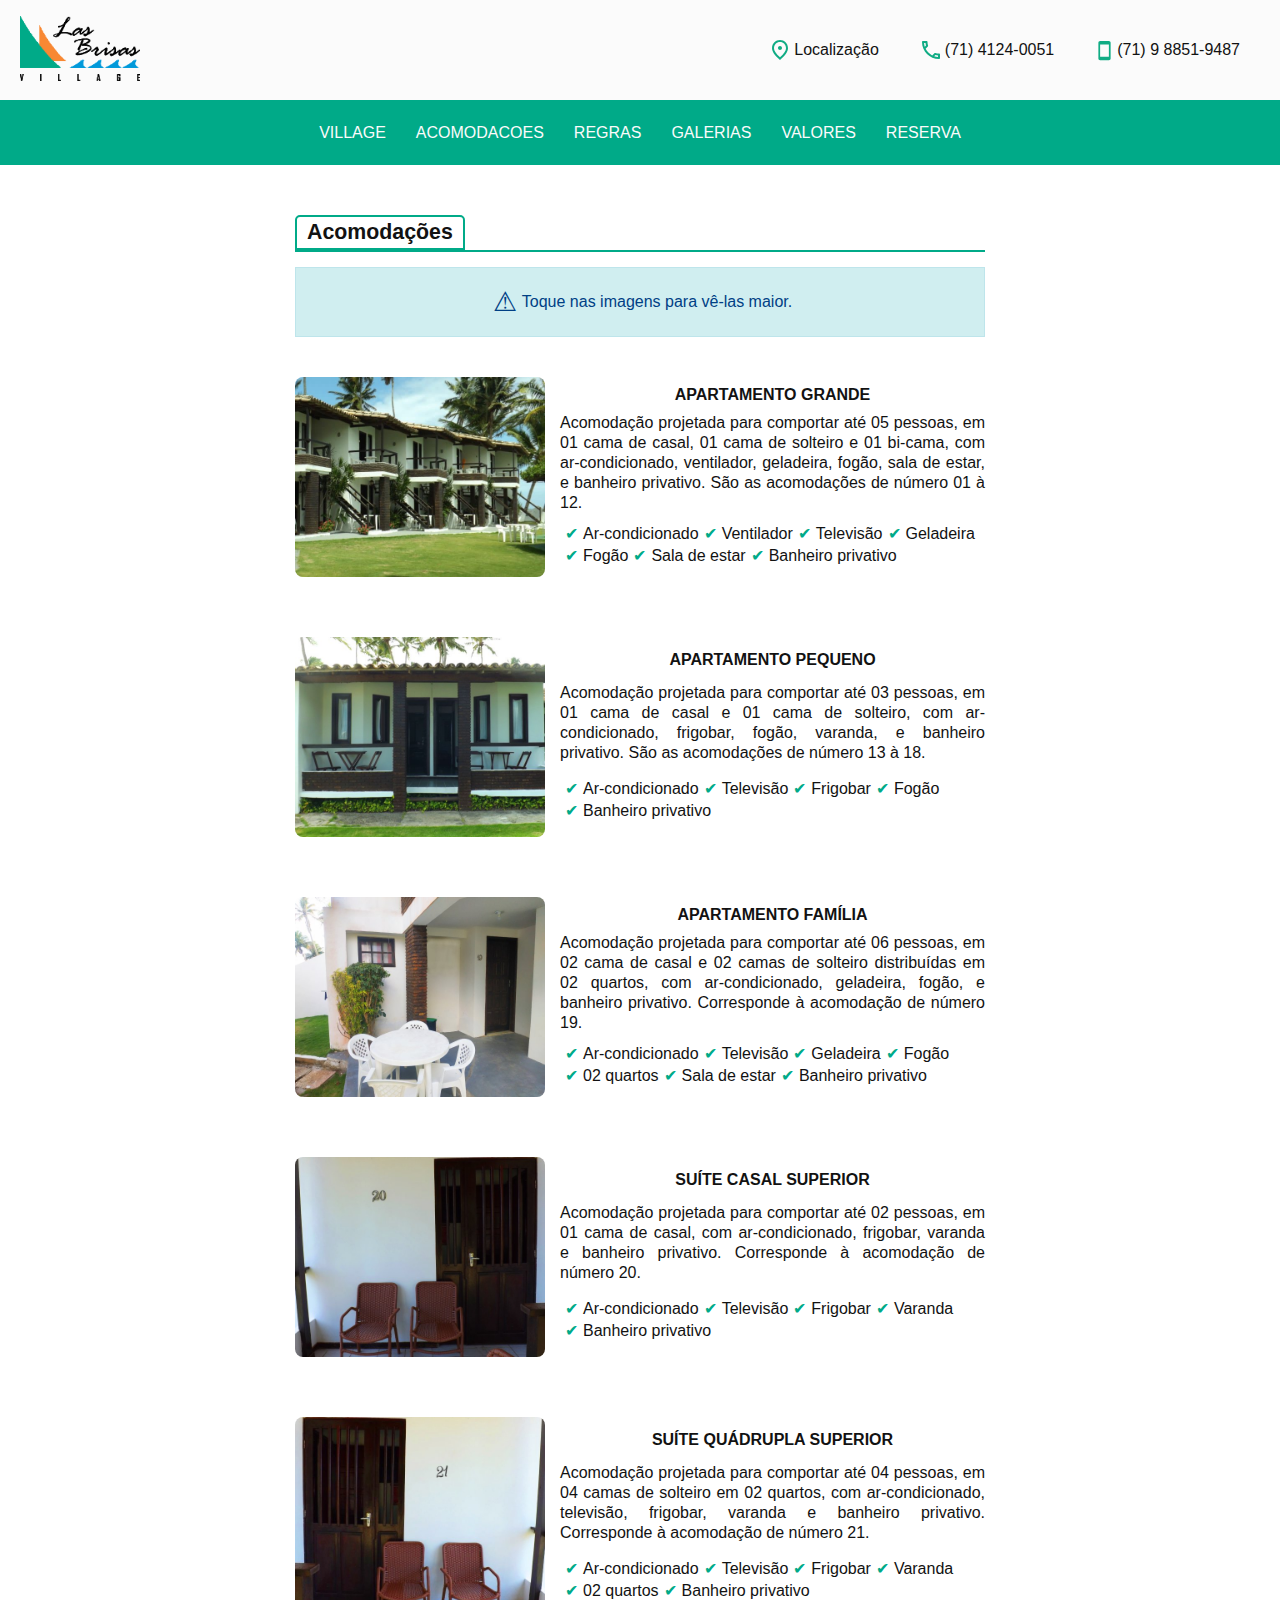
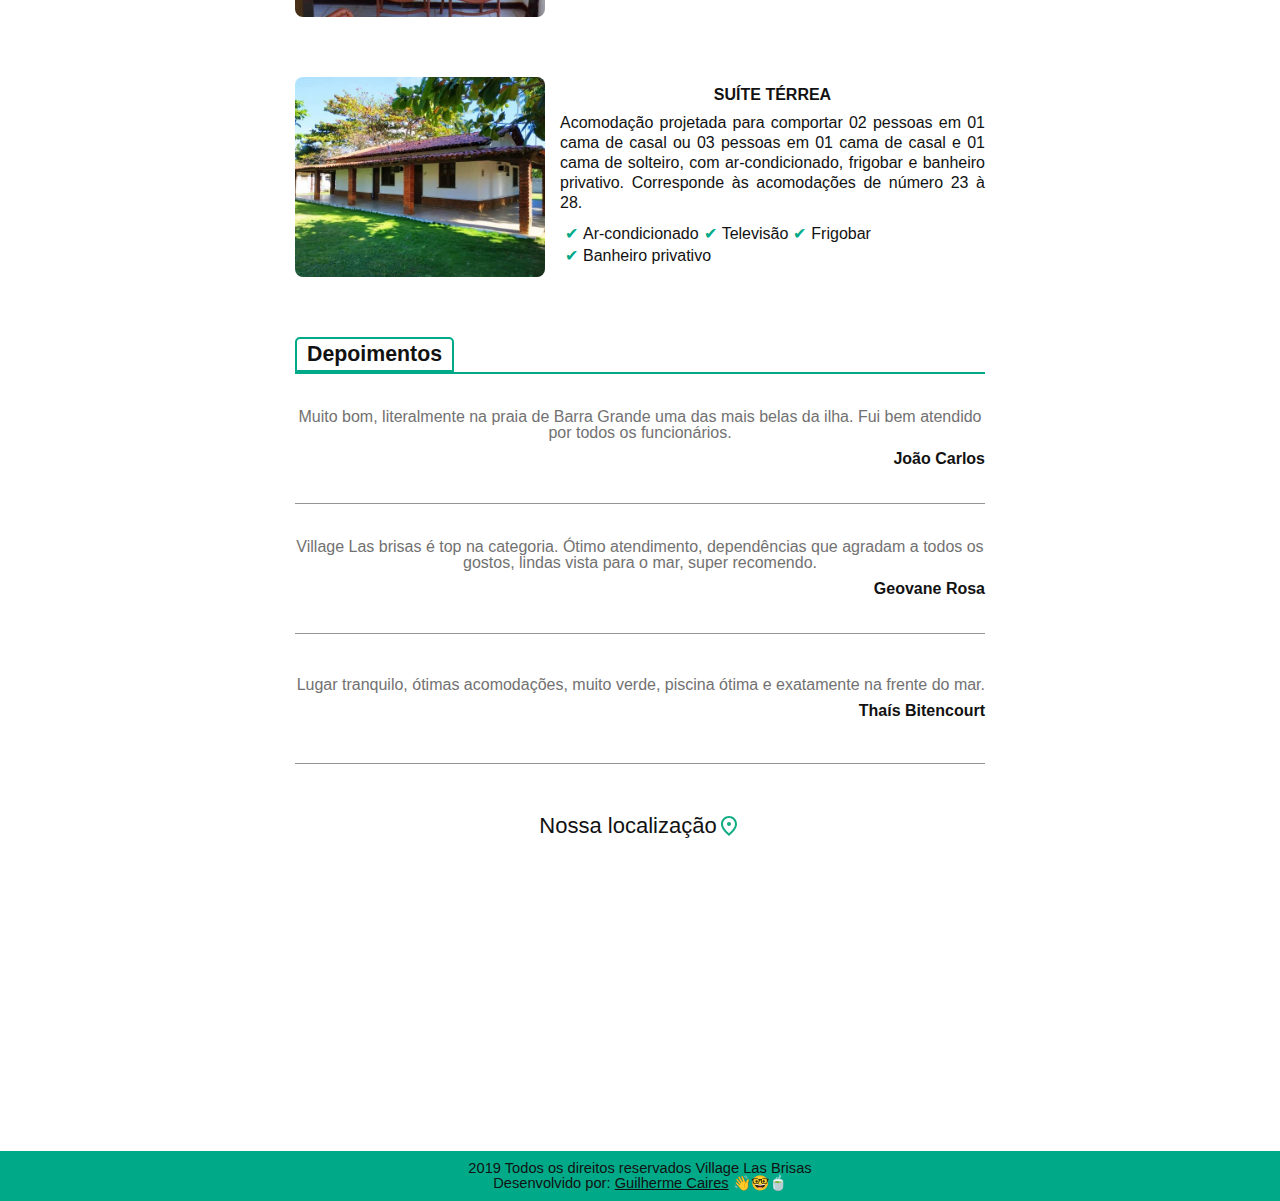
==== acomodacoes/index.html @ bf190e9e "PHP TO HTML" ====
<!DOCTYPE html>
<html lang="pt-BR">

<head>
    <!-- Meta config -->
    <meta charset="UTF-8">
    <meta name="theme-color" content="#10AC84" />
    <meta http-equiv="X-UA-Compatible" content="ie=edge">
    <meta name="viewport" content="width=device-width, initial-scale=1.0">
    <!-- Google SEO -->
    <meta name="target_country" content="br">
    <meta name="author" content="Guilherme Caires - www.github.com/gcairesdev">
    <meta name="reply-to" content="villagelasbrisas@gmail.com.br">
    <meta name="keywords" content="pousada, acomodacoes, quartos, apartamento, suite, ar condicionado, ilha de itaparica, barra grande, vera cruz, village, las brisas, village las brisas, reservas, hospedagem, hotel">
    <meta name="description" content="Possuímos acomodações para suportar 02 à 06 pessoas, com ar-condicionado, televisão, cozinha montada (fogão, geladeira e utensílhos) e banheiro privativo.">
    <meta name="robots" content="index, follow">
    <!-- Favicons -->
    <link rel="icon" href="../assets/img/icons/favicon-16.png" sizes="16x16">
    <link rel="icon" href="../assets/img/icons/favicon-32.png" sizes="32x32">
    <link rel="icon" href="../assets/img/icons/favicon-48.png" sizes="48x48">
    <link rel="icon" href="../assets/img/icons/favicon-64.png" sizes="64x64">
    <link rel="icon" href="../assets/img/icons/favicon-128.png" sizes="128x128">
    <link rel="shortcut icon" href="../assets/img/icons/favicon.ico" type="image/x-icon" />
    <!-- CSS global -->
    <link rel="stylesheet" href="../assets/css/global.css">
    <link rel="stylesheet" href="../assets/css/menu.css">
    <link rel="stylesheet" href="../assets/css/rules.css">
    <link rel="stylesheet" href="../assets/css/footer.css">
    <!-- CSS pagina -->
    <link rel="stylesheet" href="../assets/css/allocations.css">
    <link rel="stylesheet" href="../assets/css/modal.css">
    <!-- Titulo -->
    <title>Nossas Acomodações | Village Las Brisas - Ilha de Itaparica - BA</title>
</head>

<body>
    <!-- <Header> -->
    <header class="inative">
        <div>
            <nav id="white-nav">
                <div id="mobile-menu">
                    <a id="logo" href="/">
                        <img src="../assets/img/logo.png" alt="Logo">
                    </a>

                    <div id="toggle-menu">☰</div>
                </div>

                <ul>
                    <li>
                        <a href="https://goo.gl/maps/hRRAmpsSShMK7qVC8" target="_blank">
                            <img src="../assets/img/icons/location.svg" alt="Localização">
                            Localização
                        </a>
                    </li>
                    <li>
                        <a href="tel:+5507141240051">
                            <img src="../assets/img/icons/phone.svg" alt="Telefone">
                            (71) 4124-0051
                        </a>
                    </li>
                    <li>
                        <a href="tel:+55071988519487">
                            <img src="../assets/img/icons/mobile-phone.svg" alt="Celular">
                            (71) 9 8851-9487
                        </a>
                    </li>
                </ul>
            </nav>

            <nav id="green-nav">
                <ul>
                    <li>
                        <a href="/">Village</a>
                    </li>

                    <li>
                        <a href="/acomodacoes">Acomodacoes</a>
                    </li>

                    <li>
                        <a href="#regras" id="rules-menu">Regras</a>
                    </li>

                    <li>
                        <a href="/#gallery">Galerias</a>
                    </li>

                    <li>
                        <a href="/reserva#prices">Valores</a>
                    </li>

                    <li>
                        <a href="/reserva#reservations">Reserva</a>
                    </li>
                </ul>
            </nav>
        </div>
    </header>
    <section id="regras" class="dn">
        <div id="rules-content" class="container-sm">
            <div class="close">
                <span>X</span>
            </div>

            <div class="title-separator">
                <h2>Regras</h2>
            </div>

            <p id="header-paragraph">
                Para que nosso ambiente seja tranquilo e confortável para todos,
                as regras são excenciais, não como uma forma proibitiva, mas
                como um meio de organizar e garantir a boa convivência.
            </p>

            <h3>Não é permitido:</h3>

            <ul>
                <li>Uso da piscina por visitantes.</li>
                <li>Uso da piscina sem antes tomar uma ducha no chuveiro.</li>
                <li>Uso de bóias na piscina, com excessão de bóias de braço.</li>
                <li>Uso de brinquedos na piscina, ou retirar água da mesma.</li>
                <li>Comer ou beber dentro da piscina.</li>
                <li>Jogar ponta de cigarro na grama ou no chão.</li>
                <li>Entrada de animais.</li>
                <li>Permanência de visitantes por mais de 30 minutos.</li>
                <li>Som alto.</li>
                <li>Estender toalhas, camisas, cangas e etc... no peitoril.</li>
                <li>Levar toalhas do village para a praia.</li>
                <li>Trocar lençóis e tolhas antes de 03 dias.</li>
                <li>Ultrapassar o limite de saída (12:00), sujeito a cobrança de meia diária.</li>
            </ul>

            <h3>Políticas:</h3>

            <p>
                <b>Pagamento:</b>
            </p>

            <ul id="payment-policy">
                <li>
                    <i>Depósito bancário/transferência:</i> 50% do valor da reserva para garantia
                    da mesma. Enviar o comprovante para o WhatsApp: <a href="tel:+55071988519487">(71) 9 8851-9487</a>
                </li>
                <li>
                    <i>Cartão:</i> aceitamos todas as bandeiras, porém somente pagamento à vista.<br><br>
                </li>
            </ul>

            <p>
                <b>Crianças:</b> Crianças de até 05 anos, não pagam (sem cama extra). A partir dessa idade,
                é cobrado o valor de adulto.
            </p>

            <p>
                <b>Regime:</b>

                Café da manhã servido somente em eventos, mediante combinado.
                Servido das 08:00 às 10:00, com valor de R$ 20,00 por pessoa.
            </p>

            <p>
                <b>Cancelamento:</b>

                Em caso de cancelamento, o valor não será devolvido, este será convertido em crédito para
                ser usado em outra data, mediante disponibilidade. Deve ser avisado com 05 dias de
                antecedência, caso contrário não há conversão para cŕedito, ou devolução.
                <br><br>
                Caso o hóspede desejar fazer o checkout antes da data prevista, não há devolução do valor,
                ou crédito na casa.
            </p>
        </div>
    </section>
    <!-- </Header> -->

    <!-- <Page> -->
        <main class="container">
            <section id="allocations" class="container-sm">
                <div>
                    <div class="title-separator">
                        <h2>Acomodações</h2>
                    </div>
                </div>
        
                <div>
                    <div class="alert">
                        <span>⚠</span> Toque nas imagens para vê-las maior.
                    </div>
                </div>
        
                <div>
                    <div class="allocation">
                        <div class="allocation-content">
                            <a href="#modal" class="modal-items" onclick="openPhoto(event.target)">
                                <img
                                    alt="Apartamento grande"
                                    src="../assets/img/ap-grande-00.jpg"
                                >
                                <img
                                    class="dn"
                                    alt="Apartamento grande"
                                    src="../assets/img/ap-grande-01.jpg"
                                >
        
                                <img
                                    class="dn"
                                    alt="Apartamento grande"
                                    src="../assets/img/ap-grande-02.jpg"
                                >
        
                                <img
                                    class="dn"
                                    alt="Apartamento grande"
                                    src="../assets/img/ap-grande-03.jpg"
                                >
        
                                <img
                                    class="dn"
                                    alt="Apartamento grande"
                                    src="../assets/img/ap-grande-04.jpg"
                                >
        
                                <img
                                    class="dn"
                                    alt="Apartamento grande"
                                    src="../assets/img/ap-grande-05.jpg"
                                >
                            </a>
        
                            <div class="allocation-paragraph">
                                <h3>Apartamento grande</h3>
        
                                <p>
                                    Acomodação projetada para comportar até 05 pessoas, em 01 cama de casal,
                                    01 cama de solteiro e 01 bi-cama, com ar-condicionado, ventilador, geladeira, fogão,
                                    sala de estar, e banheiro privativo. São as acomodações de número 01 à 12.
                                </p>
        
                                <ul>
                                    <li><span class="check">✔</span> Ar-condicionado</li>
                                    <li><span class="check">✔</span> Ventilador</li>
                                    <li><span class="check">✔</span> Televisão</li>
                                    <li><span class="check">✔</span> Geladeira</li>
                                    <li><span class="check">✔</span> Fogão</li>
                                    <li><span class="check">✔</span> Sala de estar</li>
                                    <li><span class="check">✔</span> Banheiro privativo</li>
                                </ul>
                            </div>
                        </div>
                    </div>
                </div>
        
                <div>
                    <div class="allocation">
                        <div class="allocation-content">
                            <a href="#modal" class="modal-items" onclick="openPhoto(event.target)">
                                <img
                                    alt="Apartamento pequeno"
                                    src="../assets/img/ap-pequeno-00.jpg"
                                >
                                <img
                                    class="dn"
                                    alt="Apartamento pequeno"
                                    src="../assets/img/ap-pequeno-01.jpg"
                                >
        
                                <img
                                    class="dn"
                                    alt="Apartamento pequeno"
                                    src="../assets/img/ap-pequeno-02.jpg"
                                >
        
                                <img
                                    class="dn"
                                    alt="Apartamento pequeno"
                                    src="../assets/img/ap-pequeno-03.jpg"
                                >
        
                                <img
                                    class="dn"
                                    alt="Apartamento pequeno"
                                    src="../assets/img/ap-pequeno-04.jpg"
                                >
                            </a>
        
                            <div class="allocation-paragraph">
                                <h3>Apartamento pequeno</h3>
        
                                <p>
                                    Acomodação projetada para comportar até 03 pessoas, em 01 cama de casal e 01 cama de solteiro,
                                    com ar-condicionado, frigobar, fogão, varanda, e banheiro privativo. São as acomodações de
                                    número 13 à 18.
                                </p>
        
                                <ul>
                                    <li><span class="check">✔</span> Ar-condicionado</li>
                                    <li><span class="check">✔</span> Televisão</li>
                                    <li><span class="check">✔</span> Frigobar</li>
                                    <li><span class="check">✔</span> Fogão</li>
                                    <li><span class="check">✔</span> Banheiro privativo</li>
                                </ul>
                            </div>
                        </div>
                    </div>
                </div>
        
                <div>
                    <div class="allocation">
                        <div class="allocation-content">
                            <a href="#modal" class="modal-items" onclick="openPhoto(event.target)">
                                <img
                                    alt="Apartamento familia"
                                    src="../assets/img/ap-familia-00.jpg"
                                >
                                <img
                                    class="dn"
                                    alt="Apartamento familia"
                                    src="../assets/img/ap-familia-01.jpg"
                                >
        
                                <img
                                    class="dn"
                                    alt="Apartamento familia"
                                    src="../assets/img/ap-familia-02.jpg"
                                >
        
                                <img
                                    class="dn"
                                    alt="Apartamento familia"
                                    src="../assets/img/ap-familia-03.jpg"
                                >
        
                                <img
                                    class="dn"
                                    alt="Apartamento familia"
                                    src="../assets/img/ap-familia-04.jpg"
                                >
        
                                <img
                                    class="dn"
                                    alt="Apartamento familia"
                                    src="../assets/img/ap-familia-05.jpg"
                                >
        
                                <img
                                    class="dn"
                                    alt="Apartamento familia"
                                    src="../assets/img/ap-familia-06.jpg"
                                >
        
                                <img
                                    class="dn"
                                    alt="Apartamento familia"
                                    src="../assets/img/ap-familia-07.jpg"
                                >
                            </a>
        
                            <div class="allocation-paragraph">
                                <h3>Apartamento família</h3>
        
                                <p>
                                    Acomodação projetada para comportar até 06 pessoas, em 02 cama de casal e 02 camas de solteiro
                                    distribuídas em 02 quartos, com ar-condicionado, geladeira, fogão, e banheiro privativo.
                                    Corresponde à acomodação de número 19.
                                </p>
        
                                <ul>
                                    <li><span class="check">✔</span> Ar-condicionado</li>
                                    <li><span class="check">✔</span> Televisão</li>
                                    <li><span class="check">✔</span> Geladeira</li>
                                    <li><span class="check">✔</span> Fogão</li>
                                    <li><span class="check">✔</span> 02 quartos</li>
                                    <li><span class="check">✔</span> Sala de estar</li>
                                    <li><span class="check">✔</span> Banheiro privativo</li>
                                </ul>
                            </div>
                        </div>
                    </div>
                </div>
        
                <div>
                    <div class="allocation">
                        <div class="allocation-content">
                            <a href="#modal" class="modal-items" onclick="openPhoto(event.target)">
                                <img
                                    alt="Suíte casal superior"
                                    src="../assets/img/suite-casal-superior-00.jpg"
                                >
                                <img
                                    class="dn"
                                    alt="Suíte casal superior"
                                    src="../assets/img/suite-casal-superior-01.jpg"
                                >
        
                                <img
                                    class="dn"
                                    alt="Suíte casal superior"
                                    src="../assets/img/suite-casal-superior-02.jpg"
                                >
        
                                <img
                                    class="dn"
                                    alt="Suíte casal superior"
                                    src="../assets/img/suite-casal-superior-03.jpg"
                                >
        
                                <img
                                    class="dn"
                                    alt="Suíte casal superior"
                                    src="../assets/img/suite-casal-superior-04.jpg"
                                >
                            </a>
        
                            <div class="allocation-paragraph">
                                <h3>Suíte casal superior</h3>
        
                                <p>
                                    Acomodação projetada para comportar até 02 pessoas, em 01 cama de casal, com ar-condicionado,
                                    frigobar, varanda e banheiro privativo. Corresponde à acomodação de número 20.
                                </p>
        
                                <ul>
                                    <li><span class="check">✔</span> Ar-condicionado</li>
                                    <li><span class="check">✔</span> Televisão</li>
                                    <li><span class="check">✔</span> Frigobar</li>
                                    <li><span class="check">✔</span> Varanda</li>
                                    <li><span class="check">✔</span> Banheiro privativo</li>
                                </ul>
                            </div>
                        </div>
                    </div>
                </div>
        
                <div>
                    <div class="allocation">
                        <div class="allocation-content">
                            <a href="#modal" class="modal-items" onclick="openPhoto(event.target)">
                                <img
                                    alt="Suíte quadrupla superior"
                                    src="../assets/img/suite-quadrupla-superior-00.jpg"
                                >
                                <img
                                    class="dn"
                                    alt="Suíte quadrupla superior"
                                    src="../assets/img/suite-quadrupla-superior-01.jpg"
                                >
        
                                <img
                                    class="dn"
                                    alt="Suíte quadrupla superior"
                                    src="../assets/img/suite-quadrupla-superior-02.jpg"
                                >
        
                                <img
                                    class="dn"
                                    alt="Suíte quadrupla superior"
                                    src="../assets/img/suite-quadrupla-superior-03.jpg"
                                >
        
                                <img
                                    class="dn"
                                    alt="Suíte quadrupla superior"
                                    src="../assets/img/suite-quadrupla-superior-04.jpg"
                                >
                            </a>
        
                            <div class="allocation-paragraph">
                                <h3>Suíte quádrupla superior</h3>
        
                                <p>
                                    Acomodação projetada para comportar até 04 pessoas, em 04 camas de solteiro em 02 quartos,
                                    com ar-condicionado, televisão, frigobar, varanda e banheiro privativo.
                                    Corresponde à acomodação de número 21.
                                </p>
        
                                <ul>
                                    <li><span class="check">✔</span> Ar-condicionado</li>
                                    <li><span class="check">✔</span> Televisão</li>
                                    <li><span class="check">✔</span> Frigobar</li>
                                    <li><span class="check">✔</span> Varanda</li>
                                    <li><span class="check">✔</span> 02 quartos</li>
                                    <li><span class="check">✔</span> Banheiro privativo</li>
                                </ul>
                            </div>
                        </div>
                    </div>
                </div>
        
                <div>
                    <div class="allocation">
                        <div class="allocation-content">
                            <a href="#modal" class="modal-items" onclick="openPhoto(event.target)">
                                <img
                                    alt="Suíte térrea"
                                    src="../assets/img/suite-terrea-00.jpg"
                                >
                                <img
                                    class="dn"
                                    alt="Suíte térrea"
                                    src="../assets/img/suite-terrea-01.jpg"
                                >
        
                                <img
                                    class="dn"
                                    alt="Suíte térrea"
                                    src="../assets/img/suite-terrea-02.jpg"
                                >
        
                                <img
                                    class="dn"
                                    alt="Suíte térrea"
                                    src="../assets/img/suite-terrea-03.jpg"
                                >
        
                                <img
                                    class="dn"
                                    alt="Suíte térrea"
                                    src="../assets/img/suite-terrea-04.jpg"
                                >
                            </a>
        
                            <div class="allocation-paragraph">
                                <h3>Suíte térrea</h3>
        
                                <p>
                                    Acomodação projetada para comportar 02 pessoas em 01 cama de casal ou 03 pessoas em
                                    01 cama de casal e 01 cama de solteiro, com ar-condicionado, frigobar e banheiro privativo.
                                    Corresponde às acomodações de número 23 à 28.
                                </p>
        
                                <ul>
                                    <li><span class="check">✔</span> Ar-condicionado</li>
                                    <li><span class="check">✔</span> Televisão</li>
                                    <li><span class="check">✔</span> Frigobar</li>
                                    <li><span class="check">✔</span> Banheiro privativo</li>
                                </ul>
                            </div>
                        </div>
                    </div>
                </div>
        
            </section>
        </main>
    <!-- </Page> -->

    <!-- <Footer> -->
    <footer>
        <section id="evaluations" class="container-sm">
            <div>
                <div class="title-separator">
                    <h2>Depoimentos</h2>
                </div>
            </div>

            <div>
                <div class="evaluation">
                    <a href="https://goo.gl/maps/RhnFDyVtwqafpZrW9" target="_blank">
                        Muito bom, literalmente na praia de Barra Grande uma das mais belas da ilha. Fui bem atendido
                        por todos os funcionários.
                    </a>
                    <h3>João Carlos</h3>
                </div>
            </div>

            <div>
                <div class="evaluation">
                    <a href="https://goo.gl/maps/DTw56VWFo4kzTRpG6" target="_blank">
                        Village Las brisas é top na categoria. Ótimo atendimento, dependências que agradam a todos os
                        gostos, lindas vista para o mar, super recomendo.
                    </a>
                    <h3>Geovane Rosa</h3>
                </div>
            </div>

            <div>
                <div class="evaluation">
                    <a href="https://goo.gl/maps/x6C1NA7M4c6sWCS16" target="_blank">
                        Lugar tranquilo, ótimas acomodações, muito verde, piscina ótima e exatamente na frente do mar.
                    </a>
                    <h3>Thaís Bitencourt</h3>
                </div>
            </div>
        </section>

        <div id="map">
            <div id="map-header">
                <a href="https://goo.gl/maps/hRRAmpsSShMK7qVC8">
                    Nossa localização
                    <img src="../assets/img/icons/location.svg" alt="Localização">
                </a>
            </div>

            <iframe id="google-maps" title="Mapa da pousada"></iframe>
        </div>

        <div id="footer">
            <p>
                2019 Todos os direitos reservados Village Las Brisas
            </p>
            <p>
                Desenvolvido por:
                <a target="_blank" href="https://www.github.com/gcairesdev">
                    <u>Guilherme Caires</u> 👋🤓🍵
                </a>
            </p>
        </div>
    </footer>
    <script src="../assets/js/photo-modal.js"></script>
    <script src="../assets/js/loadGoogleMaps.js"></script>
    <script id="toogle-menu-script">
        document.addEventListener("DOMContentLoaded", function () {
            const toggleMenuDiv = document.getElementById('toggle-menu');
            const header = document.querySelector('header');

            toggleMenuDiv.addEventListener('click', toggleMenu);

            function toggleMenu() { header.classList.toggle('inative'); }
        });
    </script>
    <script id="rules-script">
        const rulesMenu = document.getElementById('rules-menu');
        rulesMenu.setAttribute('onclick', 'toggleRulesDisplay()');

        const rules = document.getElementById('regras');
        rules.setAttribute('onclick', 'toggleRulesDisplay()');

        function toggleRulesDisplay() {
            document.querySelector('header').classList.toggle('dn');
            document.querySelector('main').classList.toggle('dn');
            document.querySelector('footer').classList.toggle('dn');
            rules.classList.toggle('dn');
        }

        document.body.onkeyup = function (e) { (e.which == 27 && !rules.classList.contains('dn')) && toggleRulesDisplay(); }
    </script>
    <script id="whatsapp-script">
        (function () {
            var protocol = document.location.protocol;
            var host = "getbutton.io";
            var url = protocol + "//static." + host;

            var script = document.createElement('script');
            script.type = 'text/javascript';
            script.async = true;
            script.src = url + '/widget-send-button/js/init.js';

            script.onload = function () {
                WhWidgetSendButton.init(host, protocol, {
                    whatsapp: "+55 (071) 98851-9487",
                    call_to_action: "Faça sua reserva por aqui!",
                    position: "right",
                });
            };

            var destination = document.getElementsByTagName('script')[0];
            destination.parentNode.insertBefore(script, destination);
        })();
    </script>
    <!-- </Footer> -->
</body>

</html>
---- assets/css/global.css ----
:root {
    --green: #00AA88;
    --green-dark: #003325;
    --orange: #FFBB69;
    --orange-dark: #EEA045;
    --blue: #D0EEF0;
    --blue-medium: #BEE5EB;
    --blue-dark: #004085;
    --white: #FBFBFB;
    --black: #121212;
}

* { font-size: 100%; font-family: 'Open Sans', sans-serif; box-sizing: border-box; border: none; outline: none; }

input, textarea { border: 1px solid #ccc; }

body{ color: var(--black) }

.container {
    width: 100%;
    margin: 0 auto;
    max-width: 1440px;
}

.container-sm {
    width: 100%;
    margin: 0 auto;
    max-width: 690px;
}

.title-separator {
    width: 100%;
    border-bottom: 2px solid var(--green);
}

.title-separator h2 {
    font-size: 16pt;
    padding: 5px 10px;
    width: fit-content;
    color: var(--black);
    border-radius: 5px 5px 0 0;
    border: 2px solid var(--green);
}

.alert {
    width: 100%;
    padding: 20px;
    display: flex;
    text-align: center;
    align-items: center;
    justify-content: center;
    color: var(--blue-dark);
    background: var(--blue);
    border: 1px solid var(--blue-medium);
}

.alert span {
    font-size: 170%;
    margin: 0 5px;
}

.more {
    padding: 5px 8px;
    border-radius: 5px 0;
    color: var(--black);
    transition: 0.6s all;
    margin: 10px 15px 0 0;
    border: 2px solid var(--green);
}

.more:hover {
    cursor: pointer;
    border-radius: 0;
}

.dn {
    display: none !important;
}

a:hover{ color: var(--green); }
a { color: inherit; text-decoration: none; }

::-webkit-scrollbar{ width: 8px; }
::-webkit-scrollbar-thumb{ background: var(--green); border-radius: 5px; border: 1px solid rgba(0, 0, 0, 0.3); }
::-webkit-scrollbar-track{ background: #ddd; }

html, body, div, span, applet, object, iframe,
h1, h2, h3, h4, h5, h6, p, blockquote, pre,
a, abbr, acronym, address, big, cite, code,
del, dfn, em, img, ins, kbd, q, s, samp,
small, strike, strong, sub, sup, tt, var,
b, u, i, center,
dl, dt, dd, ol, ul, li,
fieldset, form, label, legend,
table, caption, tbody, tfoot, thead, tr, th, td,
article, aside, canvas, details, embed,
figure, figcaption, footer, header, hgroup,
menu, nav, output, ruby, section, summary,
time, mark, audio, video {
    margin: 0;
    padding: 0;
    border: 0;
    font-size: 100%;
    vertical-align: baseline;
}

article, aside, details, figcaption, figure,
footer, header, hgroup, menu, nav, section {
    display: block;
}
body {
    line-height: 1;
}
ul, ol {
    list-style: none;
}
blockquote, q {
    quotes: none;
}
blockquote:before,
blockquote:after,
q:before, q:after {
    content: '';
    content: none;
}
---- assets/css/menu.css ----
#white-nav {
    width: 100%;
    display: flex;
    flex-wrap: wrap;
    transition: 0.5s;
    min-height: 100px;
    padding: 10px 20px;
    flex-direction: row;
    align-items: center;
    background: var(--white);
    justify-content: space-between;
}

#white-nav #mobile-menu {
    display: flex;
    align-items: center;
    justify-content: space-between;
}

#white-nav #mobile-menu #logo img {
    width: 120px;
}

#white-nav #mobile-menu #toggle-menu {
    opacity: 0;
    font-size: 50px;
    color: var(--greendark);
}

#white-nav ul {
    display: flex;
    flex-wrap: wrap;
    align-items: center;
    justify-content: center;
}

#white-nav ul li {
    margin: 0 20px;
}

#white-nav ul li:hover > a {
    cursor: pointer;
    color: var(--green);
}

#white-nav ul li a {
    display: flex;
    align-items: center;
    color: var(--black);
}

#white-nav ul li a img {
    margin-right: 2px;
}


/* =========================== GREEN NAV ========================== */


#green-nav {
    width: 100%;
    display: flex;
    flex-wrap: wrap;
    min-height: 65px;
    transition: 0.5s;
    justify-content: center;
    background: var(--green);
}

#green-nav ul {
    width: 100%;
    display: flex;
    flex-wrap: wrap;
    align-items: center;
    justify-content: center;
}

#green-nav ul li a {
    height: 100%;
    font-size: 12pt;
    padding: 23.5px 15px;
    color: var(--white);
    text-transform: uppercase;
    transition: ease-out 0.3s;
}

#green-nav ul li a:hover {
    color: var(--orange);
    background: #FFFFFF30;
    border-bottom: 1px solid var(--orange);
}

@media(max-width: 726.9px) {

    header.inative #white-nav ul,
    header.inative #green-nav
    {
        display: none;
    }

    #white-nav {
        flex-direction: row;
    }

    #white-nav #mobile-menu {
        width: 100%;
    }

    #white-nav #mobile-menu #toggle-menu {
        opacity: 1;
    }

    #white-nav ul {
        width: 100%;
        margin-top: 25px;
        flex-direction: row;
        justify-content: center;
    }

    #white-nav ul li {
        margin: 10px;
    }

    #white-nav ul li a {
        padding: 0;
    }


/* =========================== GREEN NAV ========================== */


    #green-nav ul {
        flex-direction: column;
    }

    #green-nav ul li {
        margin: 15px 0;
    }

    #green-nav ul li a {
        padding: 0;
    }

}

@media(max-width: 470.9px) {
    #white-nav ul {
        flex-direction: column;
    }
}
---- assets/css/rules.css ----
#regras {
    z-index: 1;
    width: 100%;
    height: 100%;
    overflow: auto;
    font-size: 16pt;
    background: var(--white);
}

@media(max-width: 700.9px) {
    #regras {
        padding: 0 15px;
    }
}


/* =============== RULES CONTENT =============== */


#rules-content .close {
    width: 100%;
    display: flex;
    margin-top: 10px;
    justify-content: flex-end;
}

#rules-content .close span {
    font-size: 200%;
    cursor: pointer;
}

#rules-content .title-separator {
    margin-bottom: 30px;
}

#rules-content #header-paragraph {
    text-align: center;
    text-align: justify;
}

#rules-content p {
    margin: 20px 0;
    line-height: 130%;
}

#rules-content h3 {
    margin: 30px 0;
    text-align: center;
    text-transform: uppercase;
}

#rules-content ul li {
    margin: 10px 0;
}

#rules-content #payment-policy li {
    margin-bottom: 20px;
    line-height: 130%;
}
---- assets/css/footer.css ----
/* =================== EVALUATIONS =================== */


#evaluations {
    width: 100%;
}

.evaluation {
    height: 130px;
    display: flex;
    align-items: flex-end;
    flex-direction: column;
    justify-content: center;
    border-bottom: 1px solid #949494;
}

.evaluation a {
    color: #727171;
    text-align: center;
}

.evaluation a:hover {
    color: var(--green);
}

.evaluation h3 {
    margin-top: 10px;
    color: var(--black);
}

@media(max-width: 690px){
    #evaluations {
        padding: 0 10px;
    }
}


/* =================== MAP =================== */


#map {
    margin-top: 50px;
    width: 100%;
}

#map-header {
    width: 100%;
    display: flex;
    align-items: center;
    margin-bottom: 10px;
    justify-content: center;
}

#map-header a {
    display: flex;
    font-size: 22px;
    align-items: center;
}

#google-maps {
    width: 100%;
    height: 300px;
}


/* =================== footer =================== */


#footer {
    width: 100%;
    height: 50px;
    display: flex;
    padding: 10px;
    align-items: center;
    flex-direction: column;
    background: var(--green);
    justify-content: space-around;
}

#footer p {
    font-size: 11pt;
    text-align: center;
    color: var(--black);
}

#footer a:hover {
    color: var(--black);
}
---- assets/css/allocations.css ----
#allocations {
    margin-top: 50px;
}

@media(max-width: 720.9px) {
    #allocations {
        padding: 0 15px;
    }

    .allocation {
        margin-bottom: 30px;
    }
}

#allocations .alert {
    margin: 15px 0 40px 0;
}


/* =================== ALOCATION =================== */


.allocation {
    margin-bottom: 60px;
}

.allocation h3 {
    text-align: center;
    text-transform: uppercase;
}

.allocation-content {
    width: 100%;
    display: flex;
}

@media(max-width: 600.9px) {
    .allocation-content {
        align-items: center;
        flex-direction: column;
    }

    .allocation-paragraph {
        margin-top: 15px;
    }

    .allocation-paragraph p {
        margin: 15px 0;
    }

    .allocation-content a img {
        width: 100%;
        margin: 0;
    }
}

.allocation-content img {
    width: 250px;
    margin-right: 15px;
    border-radius: 8px;
}


/* =================== ALOCATION PARAGRAPH =================== */


.allocation-paragraph {
    display: flex;
    flex-wrap: wrap;
    flex-direction: column;
    justify-content: space-evenly;
}

.allocation-paragraph p {
    line-height: 20px;
    text-align: justify;
}

.allocation-paragraph ul {
    display: flex;
    flex-wrap: wrap;
    height: fit-content;
}

.allocation-paragraph ul li {
    display: flex;
    padding: 3px 0;
    height: fit-content;
}

.allocation-paragraph .check {
    margin: 0 5px;
    color: var(--green);
}
---- assets/css/modal.css ----
#modal {
    z-index: 2;
    width: 100vw;
    height: 100vh;
    display: flex;
    overflow: auto;
    position: absolute;
    align-items: center;
    flex-direction: column;
    background: rgb(0, 0, 0, 0.8);
}

#modal img {
    max-width: 600px;
    max-height: 480px;
    border-radius: 10px;
}

.modal-items {
    display: flex;
    flex-direction: column;
}

#modal .modal-items img {
    margin-top: 40px;
}

#modal .modal-items img:last-child {
    margin-bottom: 60px;
}

@media(max-width: 620px) {
    #modal img {
        width: 95%;
        margin: 0 auto;
    }
}
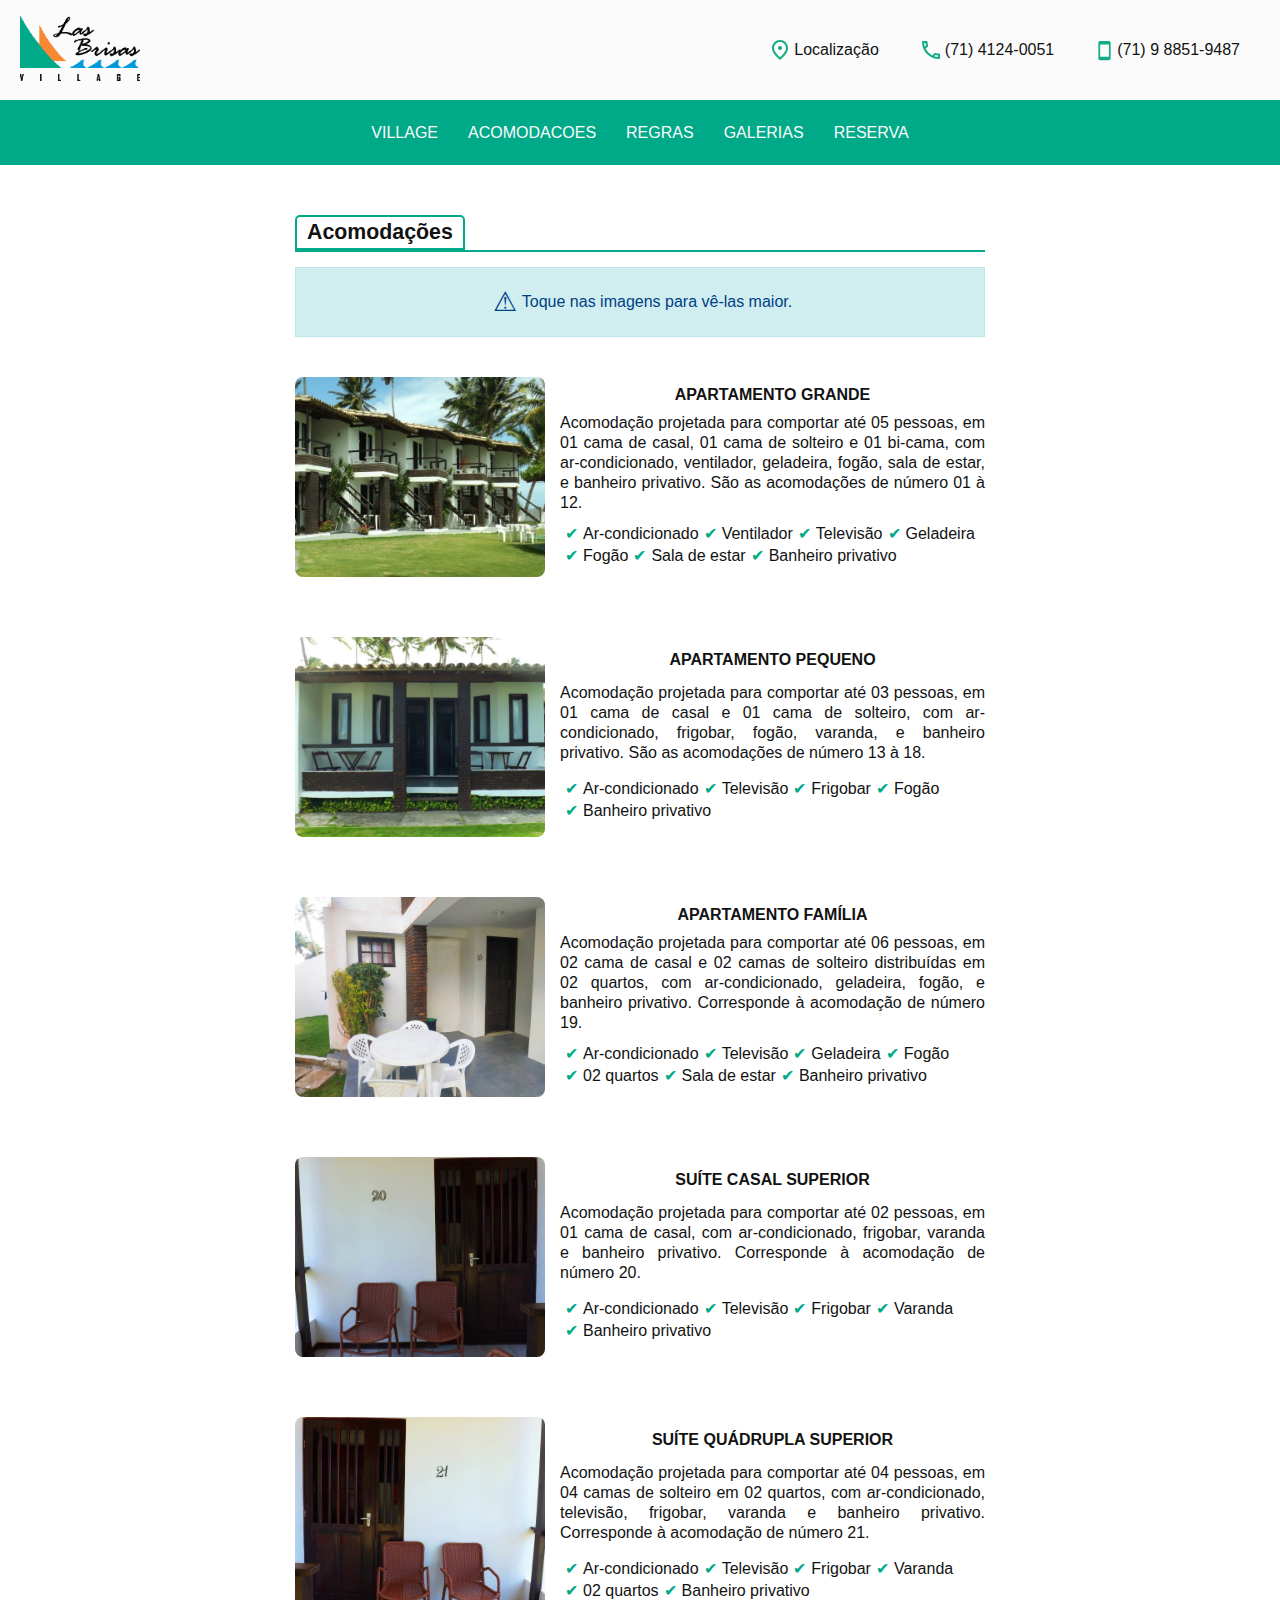
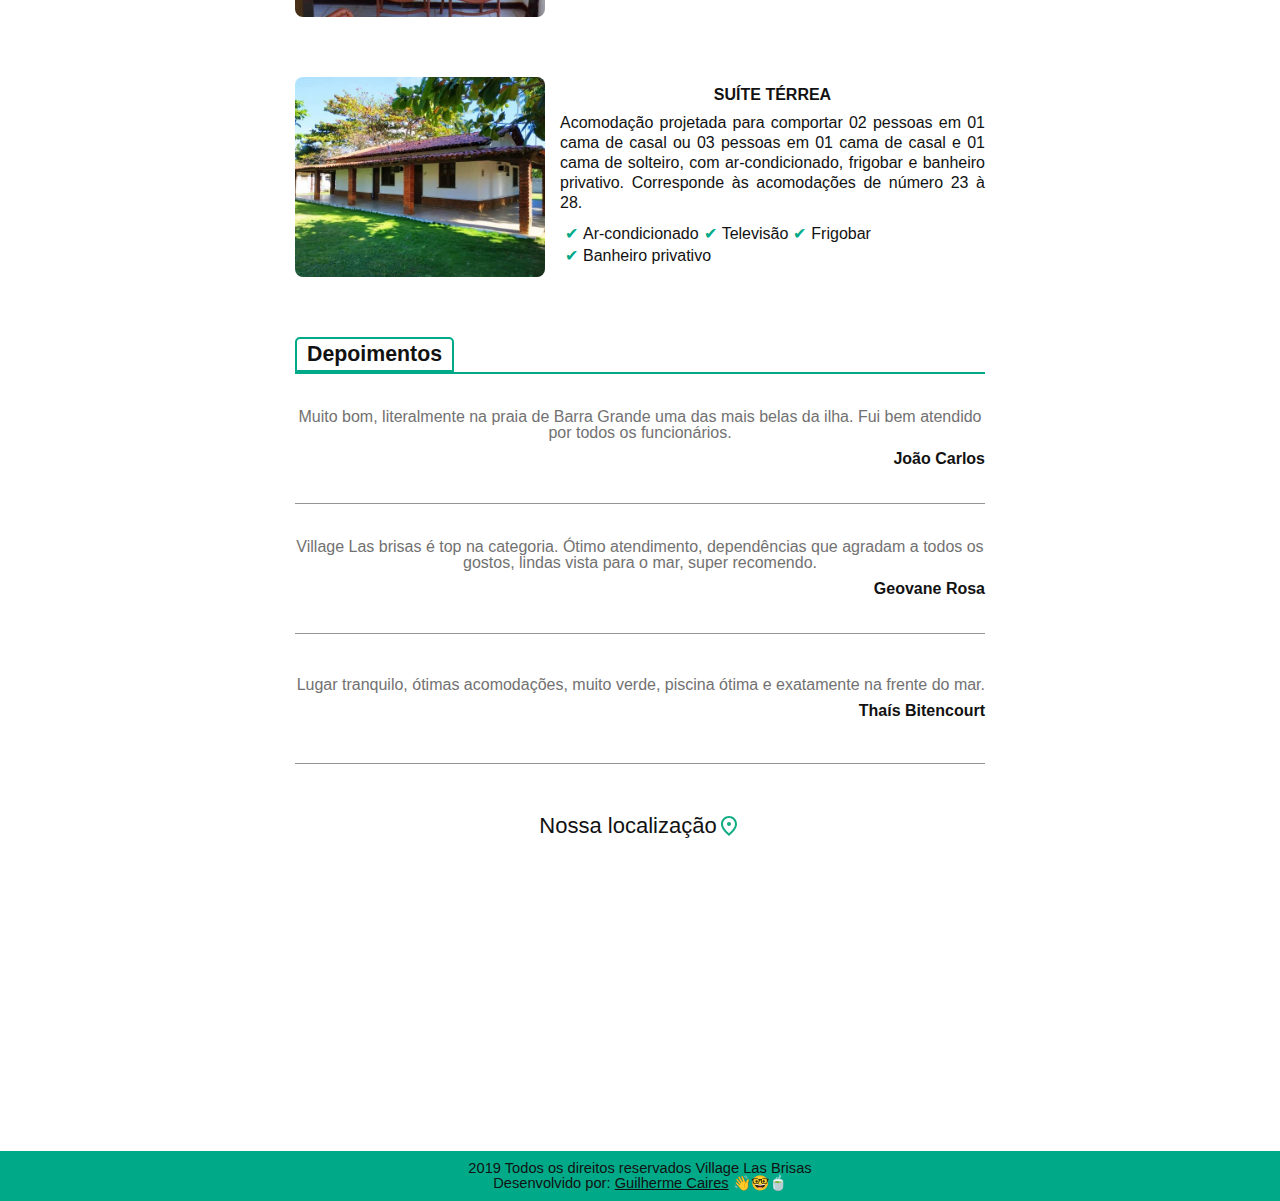
==== commit 58185379: "feat: remove prices" ====
--- a/acomodacoes/index.html
+++ b/acomodacoes/index.html
@@ -87,10 +87,6 @@
                     </li>
 
                     <li>
-                        <a href="/reserva#prices">Valores</a>
-                    </li>
-
-                    <li>
                         <a href="/reserva#reservations">Reserva</a>
                     </li>
                 </ul>
